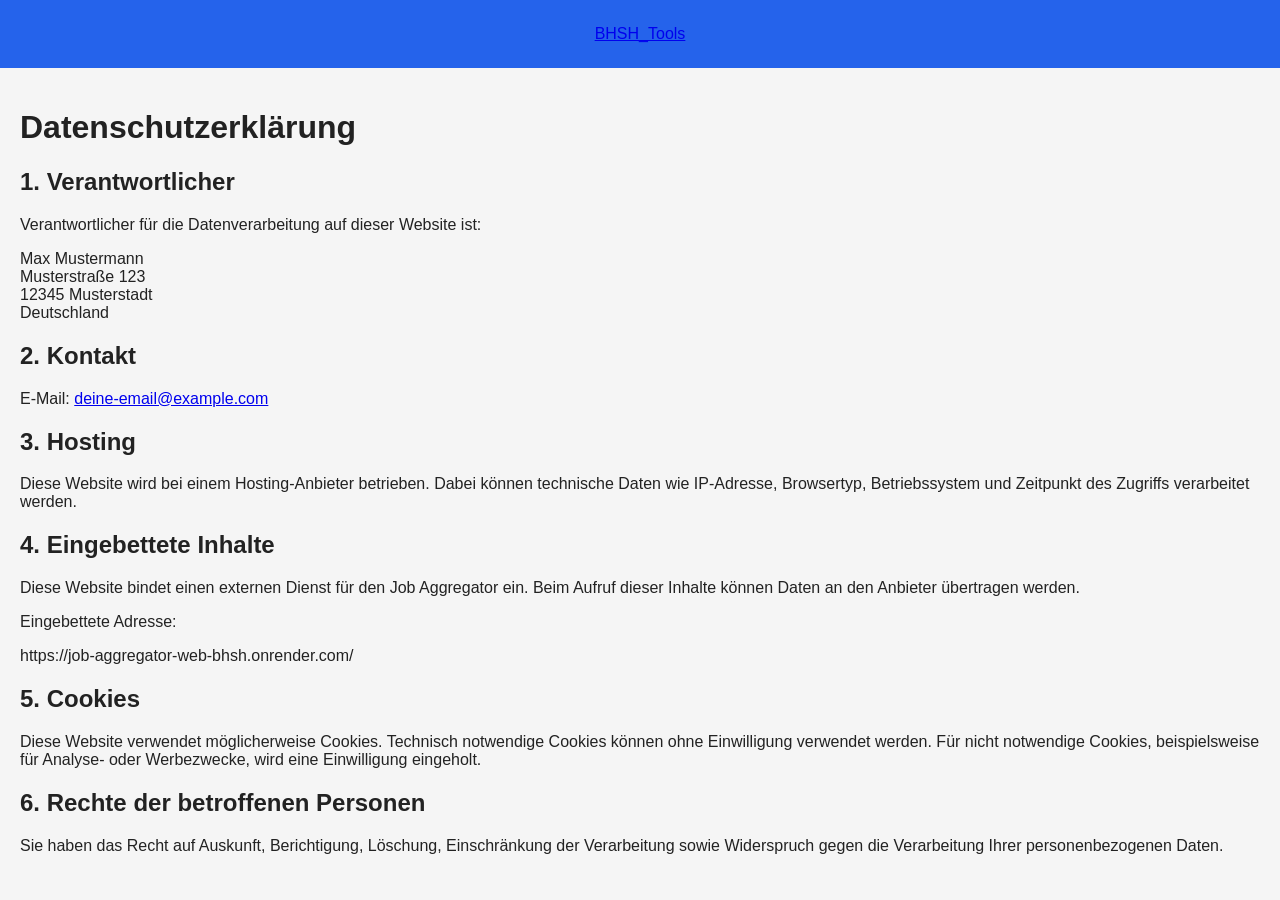
==== datenschutz.html @ b320f6e3 "Add files via upload" ====
<!DOCTYPE html>
<html lang="de">
<head>
    <meta charset="UTF-8">
    <meta name="viewport" content="width=device-width, initial-scale=1.0">
    <title>Datenschutzerklärung - BHSH Tools</title>
    <link rel="stylesheet" href="style.css">
</head>

<body>

<header>
    <nav class="navbar">
        <a href="index.html" class="logo">BHSH<span>_</span>Tools</a>
    </nav>
</header>


<main class="legal">

    <h1>Datenschutzerklärung</h1>


    <h2>1. Verantwortlicher</h2>

    <p>
        Verantwortlicher für die Datenverarbeitung auf dieser Website ist:
    </p>

    <p>
        Max Mustermann<br>
        Musterstraße 123<br>
        12345 Musterstadt<br>
        Deutschland
    </p>


    <h2>2. Kontakt</h2>

    <p>
        E-Mail:
        <a href="mailto:deine-email@example.com">
            deine-email@example.com
        </a>
    </p>


    <h2>3. Hosting</h2>

    <p>
        Diese Website wird bei einem Hosting-Anbieter betrieben.
        Dabei können technische Daten wie IP-Adresse, Browsertyp,
        Betriebssystem und Zeitpunkt des Zugriffs verarbeitet werden.
    </p>


    <h2>4. Eingebettete Inhalte</h2>

    <p>
        Diese Website bindet einen externen Dienst für den Job Aggregator ein.
        Beim Aufruf dieser Inhalte können Daten an den Anbieter übertragen werden.
    </p>

    <p>
        Eingebettete Adresse:
    </p>

    <p>
        https://job-aggregator-web-bhsh.onrender.com/
    </p>


    <h2>5. Cookies</h2>

    <p>
        Diese Website verwendet möglicherweise Cookies.
        Technisch notwendige Cookies können ohne Einwilligung verwendet werden.
        Für nicht notwendige Cookies, beispielsweise für Analyse- oder
        Werbezwecke, wird eine Einwilligung eingeholt.
    </p>


    <h2>6. Rechte der betroffenen Personen</h2>

    <p>
        Sie haben das Recht auf Auskunft, Berichtigung, Löschung,
        Einschränkung der Verarbeitung sowie Widerspruch gegen die Verarbeitung
        Ihrer personenbezogenen Daten.
    </p>


</main>

</body>
</html>
---- style.css ----
body {
    margin: 0;
    font-family: Arial, sans-serif;
    background: #f5f5f5;
    color: #222;
}

header {
    background: #2563eb;
    color: white;
    text-align: center;
    padding: 25px;
}

main {
    padding: 20px;
}

section {
    background: white;
    padding: 20px;
    border-radius: 10px;
}

iframe {
    width: 100%;
    height: 800px;
    border: none;
    margin-top: 20px;
}

footer {
    margin-top: 30px;
    padding: 20px;
    text-align: center;
    background: #111;
}

footer a {
    color: white;
    margin: 0 10px;
    text-decoration: none;
}

footer a:hover {
    text-decoration: underline;
}
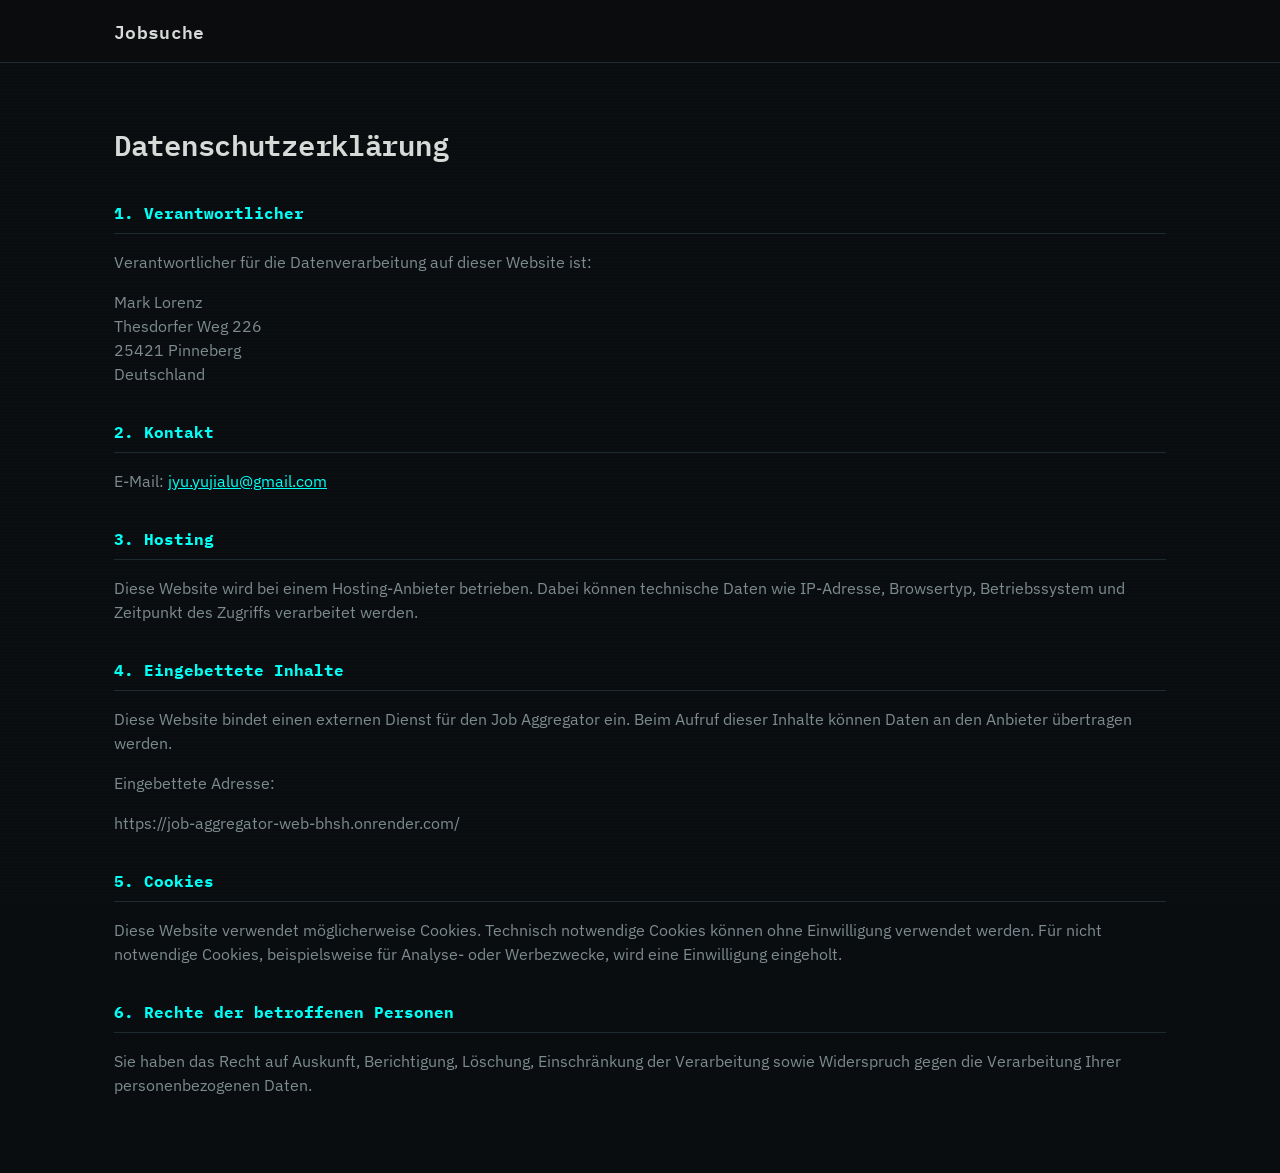
==== commit 5deffbbd: "Add files via upload" ====
--- a/datenschutz.html
+++ b/datenschutz.html
@@ -3,7 +3,7 @@
 <head>
     <meta charset="UTF-8">
     <meta name="viewport" content="width=device-width, initial-scale=1.0">
-    <title>Datenschutzerklärung - BHSH Tools</title>
+    <title>Datenschutzerklärung - Jobsuche</title>
     <link rel="stylesheet" href="style.css">
 </head>
 
@@ -11,7 +11,7 @@
 
 <header>
     <nav class="navbar">
-        <a href="index.html" class="logo">BHSH<span>_</span>Tools</a>
+        <a href="index.html" class="logo">Jobsuche</a>
     </nav>
 </header>
 
@@ -28,9 +28,9 @@
     </p>
 
     <p>
-        Max Mustermann<br>
-        Musterstraße 123<br>
-        12345 Musterstadt<br>
+        Mark Lorenz<br>
+        Thesdorfer Weg 226<br>
+        25421 Pinneberg<br>
         Deutschland
     </p>
 
@@ -39,8 +39,8 @@
 
     <p>
         E-Mail:
-        <a href="mailto:deine-email@example.com">
-            deine-email@example.com
+        <a href="mailto:jyu.yujialu@gmail.com">
+            jyu.yujialu@gmail.com
         </a>
     </p>
 
--- a/style.css
+++ b/style.css
@@ -1,47 +1,329 @@
-body {
-    margin: 0;
-    font-family: Arial, sans-serif;
-    background: #f5f5f5;
-    color: #222;
-}
-
-header {
-    background: #2563eb;
-    color: white;
-    text-align: center;
-    padding: 25px;
-}
-
-main {
-    padding: 20px;
-}
-
-section {
-    background: white;
-    padding: 20px;
-    border-radius: 10px;
-}
-
-iframe {
-    width: 100%;
-    height: 800px;
-    border: none;
-    margin-top: 20px;
-}
-
-footer {
-    margin-top: 30px;
-    padding: 20px;
-    text-align: center;
-    background: #111;
-}
-
-footer a {
-    color: white;
-    margin: 0 10px;
-    text-decoration: none;
-}
-
-footer a:hover {
-    text-decoration: underline;
-}+@import url('https://fonts.googleapis.com/css2?family=IBM+Plex+Mono:wght@400;500;600&family=IBM+Plex+Sans:wght@400;500&display=swap');
+
+:root{
+    --bg: #0a0d0f;
+    --panel: #10161a;
+    --panel-2: #0d1215;
+    --line: #1e2a2f;
+    --text: #d7dbd8;
+    --text-dim: #7c8b8f;
+    --amber: #00fff5;
+    --amber-dim: #7a5514;
+    --green: #3e59eb;
+}
+
+*{ box-sizing: border-box; }
+
+body{
+    margin: 0;
+    background: var(--bg);
+    color: var(--text);
+    font-family: 'IBM Plex Sans', Arial, sans-serif;
+    line-height: 1.5;
+}
+
+/* subtle scanline atmosphere */
+body::before{
+    content: "";
+    position: fixed;
+    inset: 0;
+    pointer-events: none;
+    background: repeating-linear-gradient(
+        to bottom,
+        rgba(255,255,255,0.012) 0px,
+        rgba(255,255,255,0.012) 1px,
+        transparent 1px,
+        transparent 3px
+    );
+    z-index: 999;
+}
+
+header{
+    position: sticky;
+    top: 0;
+    z-index: 1000;
+    background: rgba(10,13,15,0.9);
+    backdrop-filter: blur(6px);
+    border-bottom: 1px solid var(--line);
+}
+
+.navbar{
+    max-width: 1100px;
+    margin: auto;
+    padding: 18px 24px;
+    display: flex;
+    justify-content: space-between;
+    align-items: center;
+}
+
+.logo{
+    color: var(--text);
+    text-decoration: none;
+    font-family: 'IBM Plex Mono', monospace;
+    font-size: 1.1rem;
+    font-weight: 600;
+    letter-spacing: 0.02em;
+}
+
+.logo span{ color: var(--amber); }
+
+.nav-links{
+    display: flex;
+    gap: 2rem;
+    list-style: none;
+    margin: 0;
+    padding: 0;
+}
+
+.nav-links a{
+    color: var(--text-dim);
+    text-decoration: none;
+    font-family: 'IBM Plex Mono', monospace;
+    font-size: 0.85rem;
+    transition: color .2s;
+}
+
+.nav-links a:hover{ color: var(--amber); }
+
+main{
+    max-width: 1100px;
+    margin: auto;
+    padding: 48px 24px 20px;
+}
+
+/* HERO */
+.hero{
+    padding: 10px 0 40px;
+    border-bottom: 1px solid var(--line);
+    margin-bottom: 40px;
+}
+
+.hero-eyebrow{
+    font-family: 'IBM Plex Mono', monospace;
+    color: var(--amber);
+    font-size: 0.8rem;
+    letter-spacing: 0.08em;
+    display: flex;
+    align-items: center;
+    gap: 8px;
+    margin-bottom: 18px;
+}
+
+.dot{
+    width: 7px;
+    height: 7px;
+    border-radius: 50%;
+    background: var(--amber);
+    box-shadow: 0 0 8px var(--amber);
+    animation: pulse 2s infinite;
+}
+
+@keyframes pulse{
+    0%,100%{ opacity: 1; }
+    50%{ opacity: .35; }
+}
+
+h1{
+    font-family: 'IBM Plex Mono', monospace;
+    font-size: clamp(1.9rem, 4vw, 3rem);
+    font-weight: 600;
+    margin: 0 0 14px;
+    letter-spacing: -0.01em;
+}
+
+h1 .cursor{
+    display: inline-block;
+    width: 0.55ch;
+    background: var(--green);
+    animation: blink 1s step-end infinite;
+    margin-left: 2px;
+}
+
+@keyframes blink{ 50%{ opacity: 0; } }
+
+.hero p.lede{
+    color: var(--text-dim);
+    font-size: 1.05rem;
+    max-width: 560px;
+    margin: 0 0 26px;
+}
+
+.sources{
+    display: flex;
+    flex-wrap: wrap;
+    gap: 10px;
+}
+
+.source-tag{
+    font-family: 'IBM Plex Mono', monospace;
+    font-size: 0.78rem;
+    color: var(--text-dim);
+    border: 1px solid var(--line);
+    padding: 5px 10px;
+    border-radius: 3px;
+}
+
+.source-tag::before{
+    content: "● ";
+    color: var(--green);
+}
+
+/* TERMINAL WINDOW around the tool */
+section.tool{
+    margin-bottom: 20px;
+}
+
+.tool-header{
+    display: flex;
+    align-items: center;
+    justify-content: space-between;
+    margin-bottom: 10px;
+}
+
+.tool-header h2{
+    font-family: 'IBM Plex Mono', monospace;
+    font-size: 1.15rem;
+    font-weight: 600;
+    margin: 0;
+}
+
+.tool-header p{
+    color: var(--text-dim);
+    font-size: 0.92rem;
+    margin: 6px 0 0;
+}
+
+.terminal{
+    background: var(--panel);
+    border: 1px solid var(--line);
+    border-radius: 10px;
+    overflow: hidden;
+    box-shadow: 0 20px 60px -20px rgba(0,0,0,0.6);
+}
+
+.terminal-bar{
+    display: flex;
+    align-items: center;
+    gap: 8px;
+    padding: 11px 14px;
+    background: var(--panel-2);
+    border-bottom: 1px solid var(--line);
+}
+
+.terminal-bar .tdot{
+    width: 10px;
+    height: 10px;
+    border-radius: 50%;
+    background: #33393d;
+}
+
+.terminal-title{
+    margin-left: 10px;
+    font-family: 'IBM Plex Mono', monospace;
+    font-size: 0.78rem;
+    color: var(--text-dim);
+}
+
+iframe{
+    width: 100%;
+    height: 800px;
+    border: none;
+    display: block;
+    background: #0d1215;
+}
+
+footer{
+    margin-top: 60px;
+    padding: 26px 24px;
+    text-align: center;
+    border-top: 1px solid var(--line);
+}
+
+footer a{
+    color: var(--text-dim);
+    margin: 0 12px;
+    text-decoration: none;
+    font-family: 'IBM Plex Mono', monospace;
+    font-size: 0.8rem;
+    transition: color .2s;
+}
+
+footer a:hover{ color: var(--amber); }
+
+/* COOKIE BANNER */
+#cookie-banner{
+    position: fixed;
+    bottom: 0;
+    left: 0;
+    right: 0;
+    background: var(--panel);
+    border-top: 1px solid var(--line);
+    padding: 18px 24px;
+    z-index: 1001;
+    display: flex;
+    flex-wrap: wrap;
+    align-items: center;
+    justify-content: space-between;
+    gap: 14px;
+}
+
+#cookie-banner p{
+    margin: 0;
+    color: var(--text-dim);
+    font-size: 0.88rem;
+    max-width: 640px;
+}
+
+#cookie-banner a{ color: var(--amber); }
+
+#cookie-banner button{
+    font-family: 'IBM Plex Mono', monospace;
+    font-size: 0.8rem;
+    padding: 9px 16px;
+    border-radius: 5px;
+    border: 1px solid var(--line);
+    background: transparent;
+    color: var(--text);
+    cursor: pointer;
+    transition: .2s;
+}
+
+#cookie-banner button:first-of-type{
+    background: var(--amber);
+    color: #171208;
+    border-color: var(--amber);
+    font-weight: 600;
+}
+
+#cookie-banner button:hover{ filter: brightness(1.15); }
+
+/* IMPRESSUM PAGE */
+.legal{
+    max-width: 1100px;
+    margin: 0 auto;
+    padding: 60px 24px;
+}
+
+.legal h1{
+    font-size: 1.8rem;
+}
+
+.legal h2{
+    font-family: 'IBM Plex Mono', monospace;
+    color: var(--amber);
+    font-size: 1rem;
+    margin-top: 34px;
+    border-bottom: 1px solid var(--line);
+    padding-bottom: 8px;
+}
+
+.legal p{ color: var(--text-dim); }
+.legal a{ color: var(--amber); }
+
+@media (max-width: 640px){
+    iframe{ height: 600px; }
+}
+
+@media (prefers-reduced-motion: reduce){
+    .dot, h1 .cursor{ animation: none; }
+}
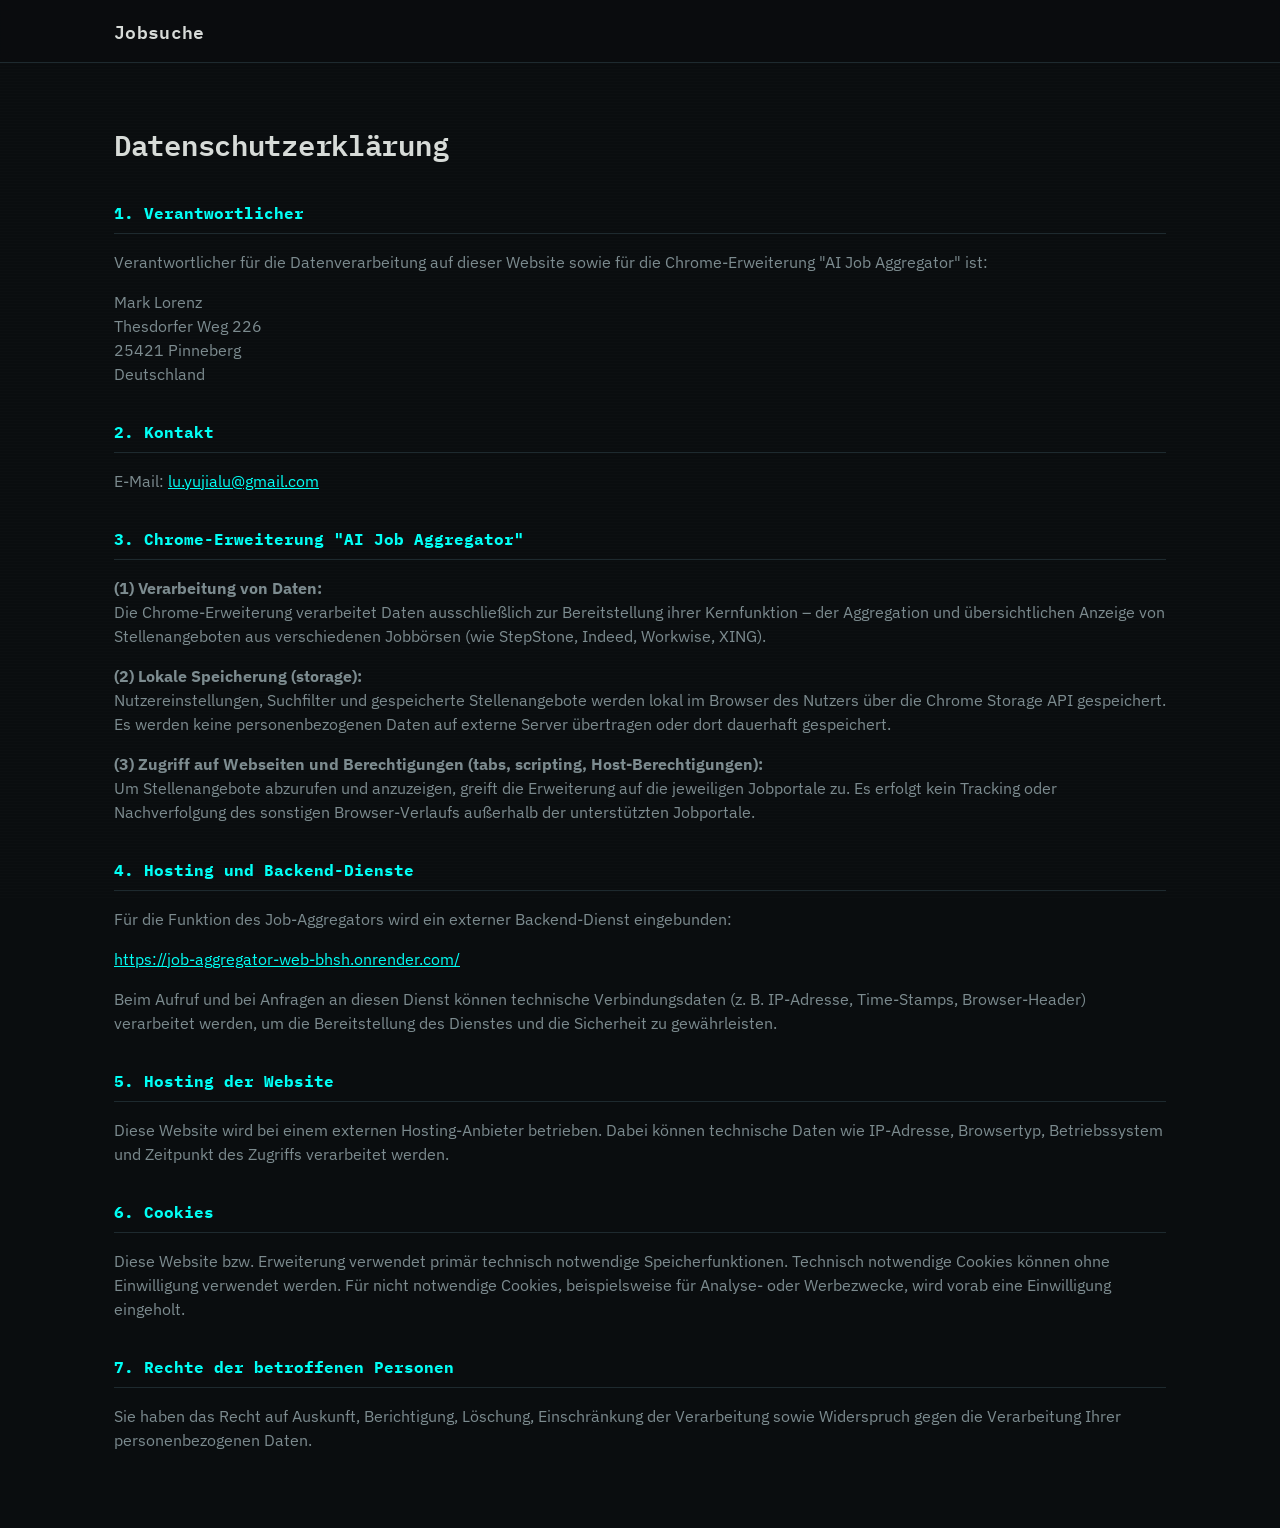
==== commit a7d3caf9: "Update datenschutz.html" ====
--- a/datenschutz.html
+++ b/datenschutz.html
@@ -15,18 +15,14 @@
     </nav>
 </header>
 
-
 <main class="legal">
 
     <h1>Datenschutzerklärung</h1>
 
-
     <h2>1. Verantwortlicher</h2>
-
     <p>
-        Verantwortlicher für die Datenverarbeitung auf dieser Website ist:
+        Verantwortlicher für die Datenverarbeitung auf dieser Website sowie für die Chrome-Erweiterung "AI Job Aggregator" ist:
     </p>
-
     <p>
         Mark Lorenz<br>
         Thesdorfer Weg 226<br>
@@ -34,62 +30,62 @@
         Deutschland
     </p>
 
-
     <h2>2. Kontakt</h2>
-
     <p>
         E-Mail:
-        <a href="mailto:jyu.yujialu@gmail.com">
-            jyu.yujialu@gmail.com
+        <a href="mailto:lu.yujialu@gmail.com">
+            lu.yujialu@gmail.com
         </a>
     </p>
 
+    <h2>3. Chrome-Erweiterung "AI Job Aggregator"</h2>
+    <p>
+        <strong>(1) Verarbeitung von Daten:</strong><br>
+        Die Chrome-Erweiterung verarbeitet Daten ausschließlich zur Bereitstellung ihrer Kernfunktion – der Aggregation und übersichtlichen Anzeige von Stellenangeboten aus verschiedenen Jobbörsen (wie StepStone, Indeed, Workwise, XING).
+    </p>
+    <p>
+        <strong>(2) Lokale Speicherung (storage):</strong><br>
+        Nutzereinstellungen, Suchfilter und gespeicherte Stellenangebote werden lokal im Browser des Nutzers über die Chrome Storage API gespeichert. Es werden keine personenbezogenen Daten auf externe Server übertragen oder dort dauerhaft gespeichert.
+    </p>
+    <p>
+        <strong>(3) Zugriff auf Webseiten und Berechtigungen (tabs, scripting, Host-Berechtigungen):</strong><br>
+        Um Stellenangebote abzurufen und anzuzeigen, greift die Erweiterung auf die jeweiligen Jobportale zu. Es erfolgt kein Tracking oder Nachverfolgung des sonstigen Browser-Verlaufs außerhalb der unterstützten Jobportale.
+    </p>
 
-    <h2>3. Hosting</h2>
+    <h2>4. Hosting und Backend-Dienste</h2>
+    <p>
+        Für die Funktion des Job-Aggregators wird ein externer Backend-Dienst eingebunden:
+    </p>
+    <p>
+        <a href="https://job-aggregator-web-bhsh.onrender.com/" target="_blank" rel="noopener noreferrer">https://job-aggregator-web-bhsh.onrender.com/</a>
+    </p>
+    <p>
+        Beim Aufruf und bei Anfragen an diesen Dienst können technische Verbindungsdaten (z. B. IP-Adresse, Time-Stamps, Browser-Header) verarbeitet werden, um die Bereitstellung des Dienstes und die Sicherheit zu gewährleisten.
+    </p>
 
+    <h2>5. Hosting der Website</h2>
     <p>
-        Diese Website wird bei einem Hosting-Anbieter betrieben.
+        Diese Website wird bei einem externen Hosting-Anbieter betrieben.
         Dabei können technische Daten wie IP-Adresse, Browsertyp,
         Betriebssystem und Zeitpunkt des Zugriffs verarbeitet werden.
     </p>
 
-
-    <h2>4. Eingebettete Inhalte</h2>
-
+    <h2>6. Cookies</h2>
     <p>
-        Diese Website bindet einen externen Dienst für den Job Aggregator ein.
-        Beim Aufruf dieser Inhalte können Daten an den Anbieter übertragen werden.
+        Diese Website bzw. Erweiterung verwendet primär technisch notwendige Speicherfunktionen.
+        Technisch notwendige Cookies können ohne Einwilligung verwendet werden.
+        Für nicht notwendige Cookies, beispielsweise für Analyse- oder
+        Werbezwecke, wird vorab eine Einwilligung eingeholt.
     </p>
 
-    <p>
-        Eingebettete Adresse:
-    </p>
-
-    <p>
-        https://job-aggregator-web-bhsh.onrender.com/
-    </p>
-
-
-    <h2>5. Cookies</h2>
-
-    <p>
-        Diese Website verwendet möglicherweise Cookies.
-        Technisch notwendige Cookies können ohne Einwilligung verwendet werden.
-        Für nicht notwendige Cookies, beispielsweise für Analyse- oder
-        Werbezwecke, wird eine Einwilligung eingeholt.
-    </p>
-
-
-    <h2>6. Rechte der betroffenen Personen</h2>
-
+    <h2>7. Rechte der betroffenen Personen</h2>
     <p>
         Sie haben das Recht auf Auskunft, Berichtigung, Löschung,
         Einschränkung der Verarbeitung sowie Widerspruch gegen die Verarbeitung
         Ihrer personenbezogenen Daten.
     </p>
 
-
 </main>
 
 </body>
-</html>+</html>
